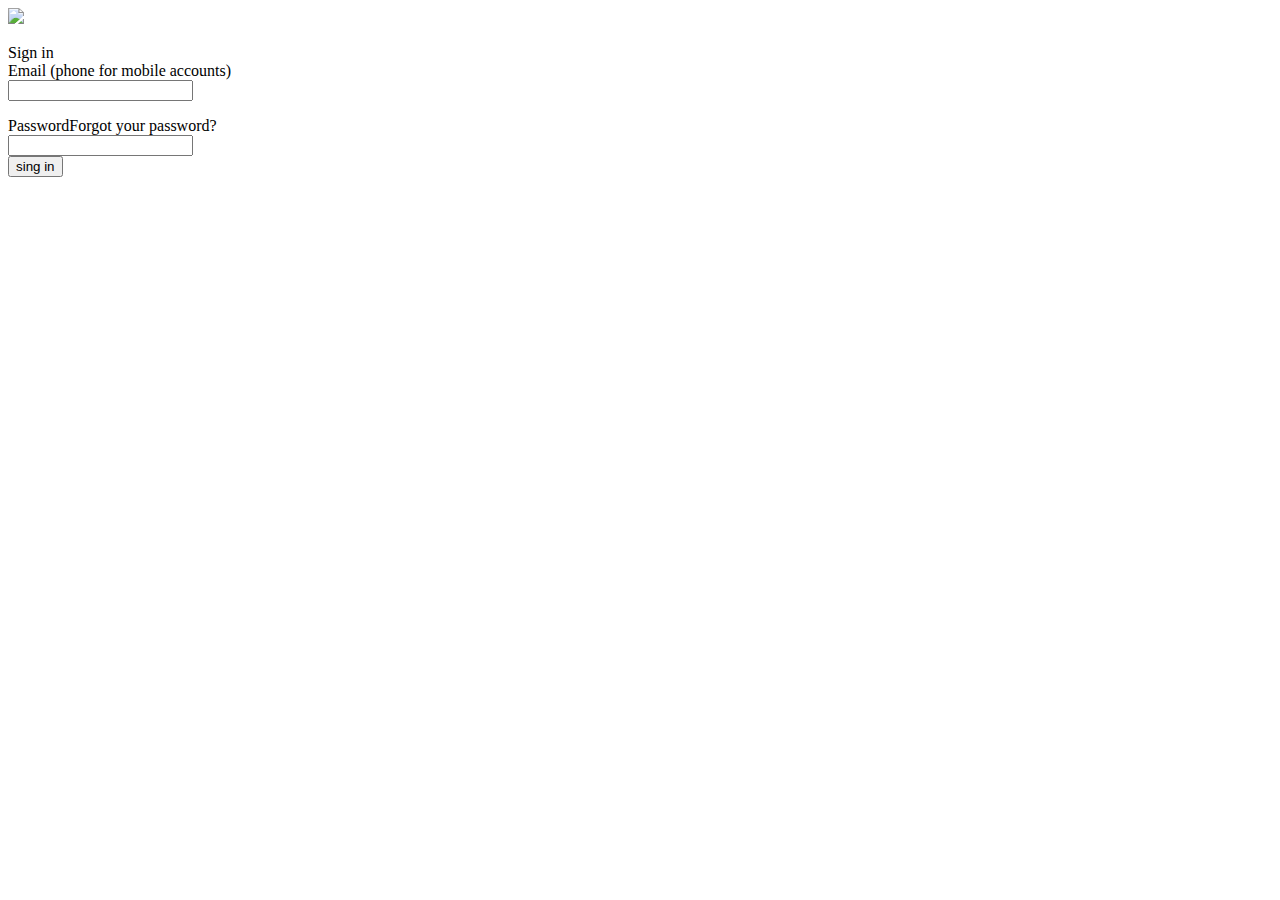
==== signin.html @ f7dc3c62 "Add files via upload" ====
<!DOCTYPE html>
<html>
<head>
	<title>sign in</title>
<meta charset="utf-8">
<link rel="stylesheet" type="text/css" href="four.css">
</head>
<body>
<div><img  class="apple"src="smile-logo.png" width="300px; height=200px;"></div>
<div class="ball">
<p>	<span class="cat">Sign in<br></span><span class="dog">Email (phone for mobile accounts)<br></span><input type="Email" name="email"></p>
<p><span class="eat">Password</span><span class="fan">Forgot your password?<br></span><input type="password" name="password"><br><button class="button"><span class="hat">sing in</span></button></p></div>
</div>
</form>
</body>
</html>
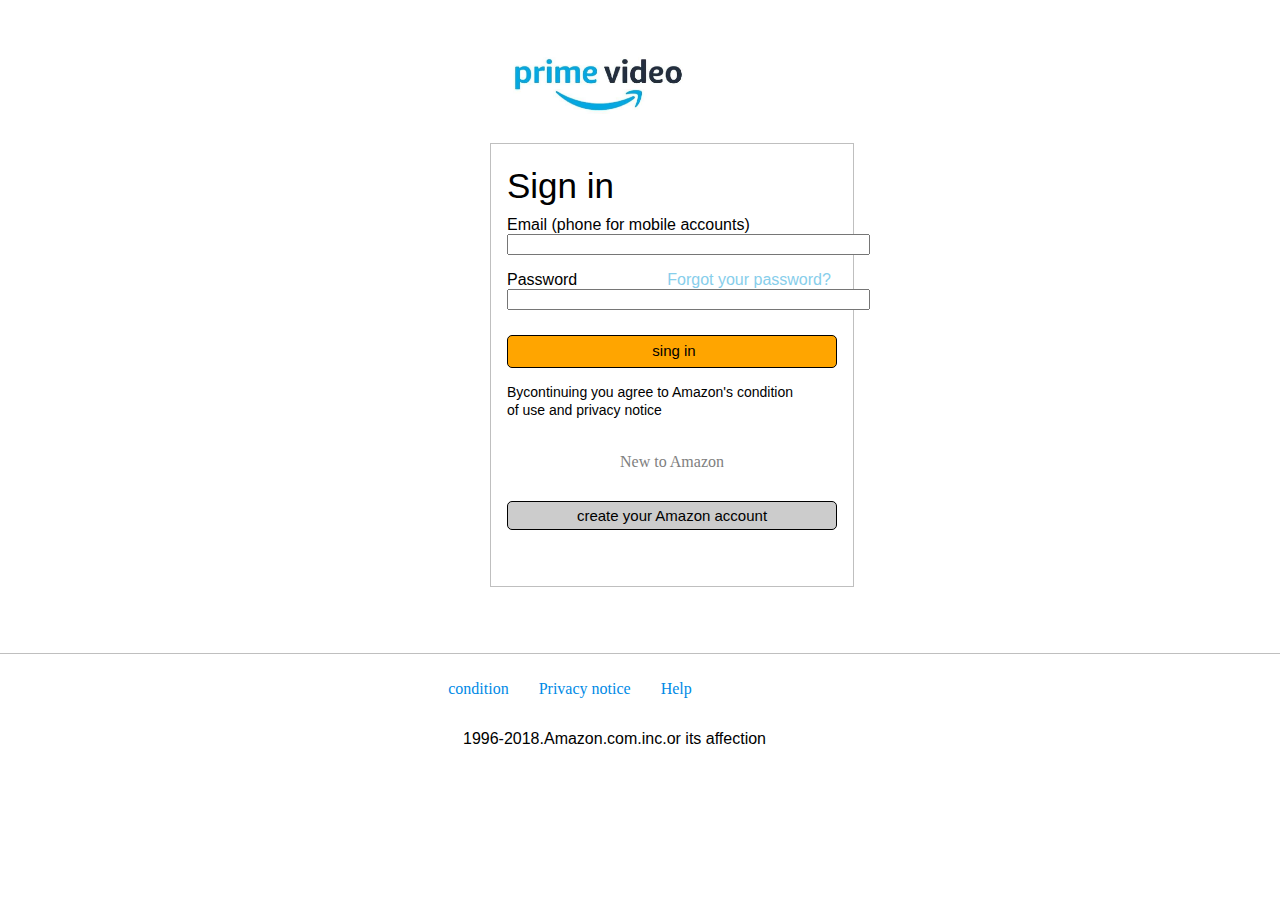
==== commit 155092e8: "Add files via upload" ====
--- a/signin.html
+++ b/signin.html
@@ -3,14 +3,17 @@
 <head>
 	<title>sign in</title>
 <meta charset="utf-8">
-<link rel="stylesheet" type="text/css" href="four.css">
+<link rel="stylesheet" type="text/css" href="signin.css">
 </head>
 <body>
-<div><img  class="apple"src="smile-logo.png" width="300px; height=200px;"></div>
+	
+<div><img  class="apple"src="Images/smile-logo.png" width="300px; height=200px;"></div>
 <div class="ball">
 <p>	<span class="cat">Sign in<br></span><span class="dog">Email (phone for mobile accounts)<br></span><input type="Email" name="email"></p>
-<p><span class="eat">Password</span><span class="fan">Forgot your password?<br></span><input type="password" name="password"><br><button class="button"><span class="hat">sing in</span></button></p></div>
+<p><span class="eat">Password</span><span class="fan">Forgot your password?<br></span><input type="password" name="password"><br><button class="button"><span class="hat">sing in</span></button><br><span class="wire">Bycontinuing you agree to Amazon's condition <br>of use and privacy notice<br><br><div class="what">New to Amazon</div><button class="speaker"><span class="tah">create your Amazon account</span></button></p></div><br><br>
+<div class="true"><p class="cap"><span class="cap1">condition</span><span class="cap2">Privacy notice</span><span class="cap3">Help</span></p><br><br><span class="true1">1996-2018.Amazon.com.inc.or its affection</span></div>
 </div>
 </form>
+</div>
 </body>
 </html>--- a/signin.css
+++ b/signin.css
@@ -0,0 +1,138 @@
+body{
+	margin: 0px;
+	padding:0px;
+}
+.apple{
+	position: relative;
+left: 35%;
+}
+.ball{
+	border:1px solid #bfbfbf;
+	width: 330px;
+	height:410px;
+	position: relative;
+	left: 490px;
+	top:-30px;
+	padding: 16px 16px;
+}
+.cat{
+font-size: 35px;
+font-family: sans-serif;
+text-align: left;
+position: relative;
+bottom:10px;
+}
+.dog{
+	font-family: sans-serif;
+}
+input{
+	padding-left: 180px;
+}
+.eat{
+font-family: sans-serif;
+}
+.fan{
+	font-family: sans-serif;
+	color: skyblue;
+	position: relative;
+	left: 90px;
+}
+.button{
+	background-color:orange;
+	border:none;
+	color: black;
+	padding-top: 6px;
+	padding-left: 210px;
+	padding-bottom:8px;
+    text-align: center;
+	text-decoration: none;
+	display: inline-block;
+	font-size: 8px;
+	font-family:sans-serif;
+	margin-top: 25px;
+	margin-left: 10px;
+	margin-right: 15px;
+	margin-bottom: 15px;
+	cursor:pointer;
+	position: relative;
+	left:-10px;
+	font-size: 15px;
+	border-radius: 5px;
+	width: 330px;
+	border:1px solid black;
+}
+
+.hat{
+	position: relative;
+	right: 100px;
+}
+#scale{
+	margin: 20px;
+}
+.wire{
+	font-family: sans-serif;
+	font-size: 14px;
+}
+.what{
+	text-align: center;
+	color: grey;
+	margin-bottom: 15px;
+}
+.what:after{
+	width: 100%;
+
+}
+.speaker{
+	background-color:#cccccc;
+	border:none;
+	color: black;
+    text-align: center;
+	text-decoration: none;
+	display: inline-block;
+	font-size: 8px;
+	font-family:sans-serif;
+	margin-top: 25px;
+	margin-left: 10px;
+	margin-right: 15px;
+	margin-bottom: 15px;
+	cursor:pointer;
+	position: relative;
+	left:-10px;
+	font-size: 15px;
+	border-radius: 5px;
+	border:1px solid black;
+	width: 330px;
+	padding: 5px;
+	top:-10px;
+}
+.tah{
+	position: relative;
+}
+.true{
+	border-top:1px solid #bfbfbf;
+}
+.cap{
+	padding: 10px;
+	text-align: center;
+	position: relative;
+left: -70px;
+color:#008ae6;
+}
+.cap1{
+padding: 15px 15px;
+
+}
+.cap2{
+	padding: 15px 15px;
+}
+.cap3{
+	padding: 15px 15px;
+}
+.true1{
+	text-align: center;
+	font-family: sans-serif;
+	margin: 15px 15px;
+	position: relative;
+	left:35%;
+	top:-30px;
+}
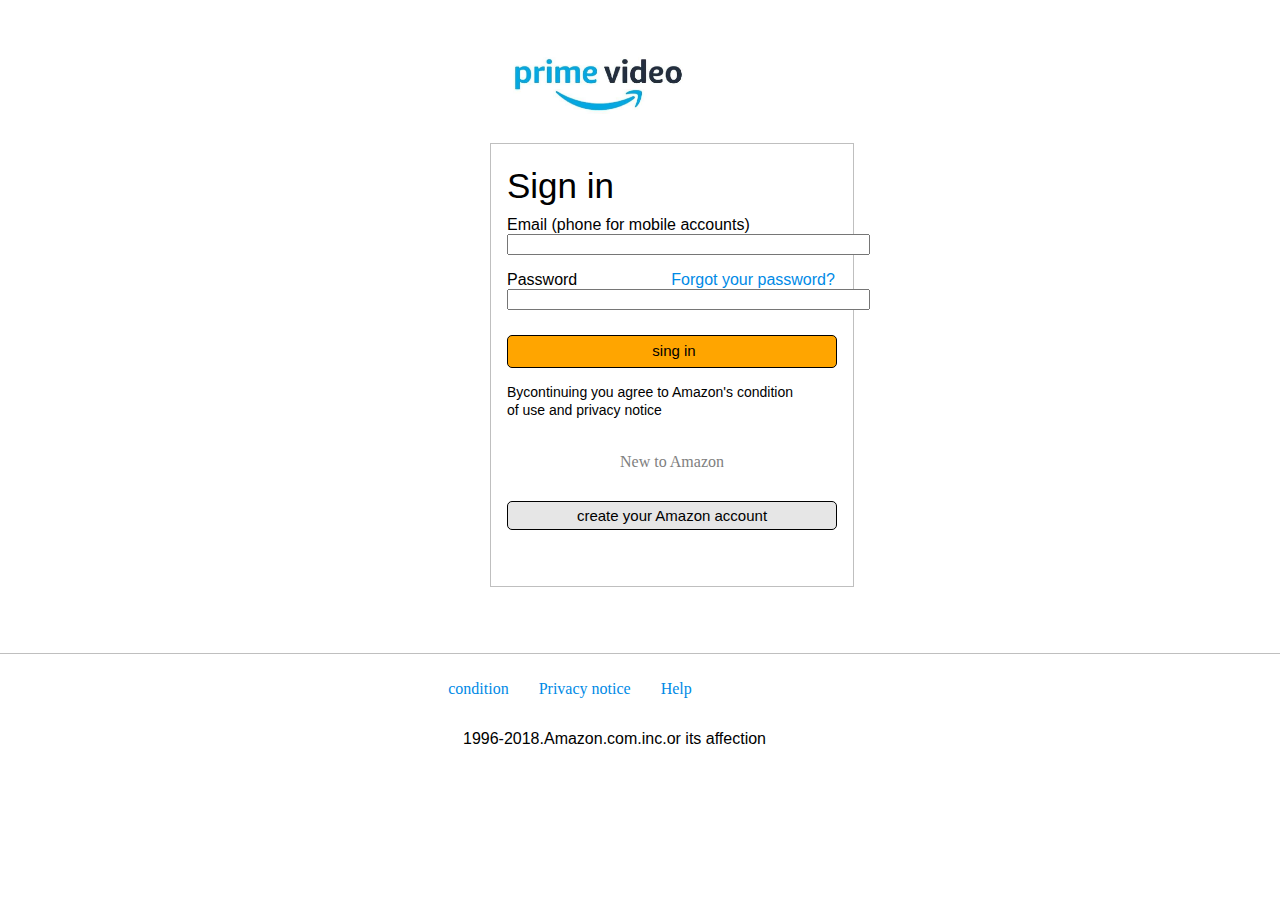
==== commit 01edb39f: "Add files via upload" ====
--- a/signin.html
+++ b/signin.html
@@ -10,7 +10,12 @@
 <div><img  class="apple"src="Images/smile-logo.png" width="300px; height=200px;"></div>
 <div class="ball">
 <p>	<span class="cat">Sign in<br></span><span class="dog">Email (phone for mobile accounts)<br></span><input type="Email" name="email"></p>
-<p><span class="eat">Password</span><span class="fan">Forgot your password?<br></span><input type="password" name="password"><br><button class="button"><span class="hat">sing in</span></button><br><span class="wire">Bycontinuing you agree to Amazon's condition <br>of use and privacy notice<br><br><div class="what">New to Amazon</div><button class="speaker"><span class="tah">create your Amazon account</span></button></p></div><br><br>
+
+<p><span class="eat">Password</span>
+
+	<a href="forget password"><span style="font-family: sans-serif;color: #008ae6;position: relative;left: 90px;cursor:pointer;text-decoration: none;" >Forgot your password?<br></a>
+
+	<input type="password" name="password"><br><button class="button"><span class="hat">sing in</span></button><br><span class="wire">Bycontinuing you agree to Amazon's condition <br>of use and privacy notice<br><br><div class="what">New to Amazon</div><button class="speaker"><span class="tah">create your Amazon account</span></button></p></div><br><br>
 <div class="true"><p class="cap"><span class="cap1">condition</span><span class="cap2">Privacy notice</span><span class="cap3">Help</span></p><br><br><span class="true1">1996-2018.Amazon.com.inc.or its affection</span></div>
 </div>
 </form>
--- a/signin.css
+++ b/signin.css
@@ -28,14 +28,11 @@
 input{
 	padding-left: 180px;
 }
+a{
+	text-decoration: none;
+}
 .eat{
 font-family: sans-serif;
-}
-.fan{
-	font-family: sans-serif;
-	color: skyblue;
-	position: relative;
-	left: 90px;
 }
 .button{
 	background-color:orange;
@@ -83,7 +80,7 @@
 
 }
 .speaker{
-	background-color:#cccccc;
+	background-color:#e6e6e6;
 	border:none;
 	color: black;
     text-align: center;
